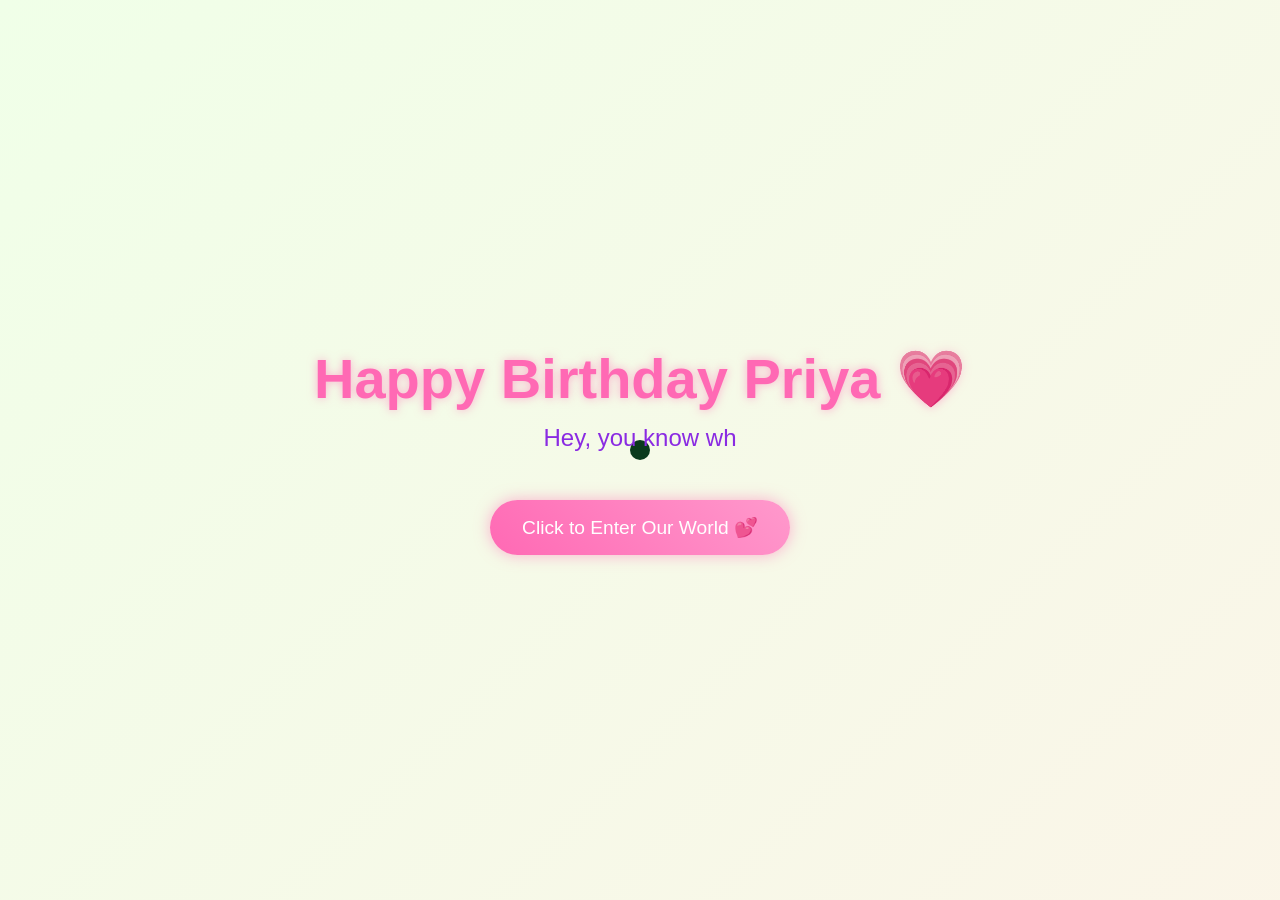
==== index.html @ c0c7713b "Initial birthday website" ====
﻿<!DOCTYPE html>
<html lang="en">
<head>
    <meta charset="UTF-8">
    <meta name="viewport" content="width=device-width, initial-scale=1.0">
    <title>Happy Birthday</title>
    <script src="https://cdnjs.cloudflare.com/ajax/libs/gsap/3.12.2/gsap.min.js"></script>
    <link rel="stylesheet" href="style.css">
</head>
<body>
    <div class="cursor"></div>
    <div class="container">
        <h1>Happy Birthday Priya 💗</h1>
        <div class="greeting"></div>
        <button class="cta-button">Click to Enter Our World 💕</button>
    </div>

    <script src="script.js"></script>
</body>
</html>
---- style.css ----
﻿* {
    margin: 0;
    padding: 0;
    box-sizing: border-box;
    cursor: none;
}

body {
    min-height: 100vh;
    display: flex;
    flex-direction: column;
    align-items: center;
    justify-content: center;
    background: linear-gradient(-45deg, #fee9f7, #e8f5fe, #fef2e8, #f0ffe8);
    background-size: 400% 400%;
    animation: gradientBG 15s ease infinite;
    font-family: 'Arial Rounded MT Bold', Arial, sans-serif;
    overflow: hidden;
    position: relative;
}

.cursor {
    width: 20px;
    height: 20px;
    background: pink;
    border-radius: 50%;
    position: fixed;
    pointer-events: none;
    mix-blend-mode: difference;
    transition: transform 0.2s;
}

.container {
    text-align: center;
    z-index: 1;
    padding: 1.5rem;
}

h1 {
    font-size: 3.5rem;
    color: #ff69b4;
    text-shadow: 0 0 10px rgba(255, 105, 180, 0.5);
    margin-bottom: 2rem;
    opacity: 0;
}

.greeting {
    font-size: 1.5rem;
    color: #8a2be2;
    margin-bottom: 3rem;
    min-height: 2em;
}

.cta-button {
    padding: 1rem 2rem;
    font-size: 1.2rem;
    background: linear-gradient(45deg, #ff69b4, #ff99cc);
    border: none;
    border-radius: 50px;
    color: white;
    cursor: pointer;
    box-shadow: 0 0 15px rgba(255, 105, 180, 0.5);
    transition: transform 0.3s, box-shadow 0.3s;
    opacity: 0;
}

.cta-button:hover {
    transform: scale(1.1);
    box-shadow: 0 0 25px rgba(255, 105, 180, 0.7);
}

.floating {
    position: absolute;
    pointer-events: none;
    opacity: 0;
}

@keyframes gradientBG {
    0% { background-position: 0% 50%; }
    50% { background-position: 100% 50%; }
    100% { background-position: 0% 50%; }
}

@media (max-width: 768px) {
    h1 { font-size: 2rem; }
    .greeting { font-size: 1.2rem; }
    .cta-button { font-size: 1rem; }
}

@media (hover: none), (pointer: coarse) {
    * { cursor: auto; }
    .cursor { display: none; }
}

@media (prefers-reduced-motion: reduce) {
    *, *::before, *::after {
        animation-duration: 0.01ms !important;
        animation-iteration-count: 1 !important;
        transition-duration: 0.01ms !important;
    }
}
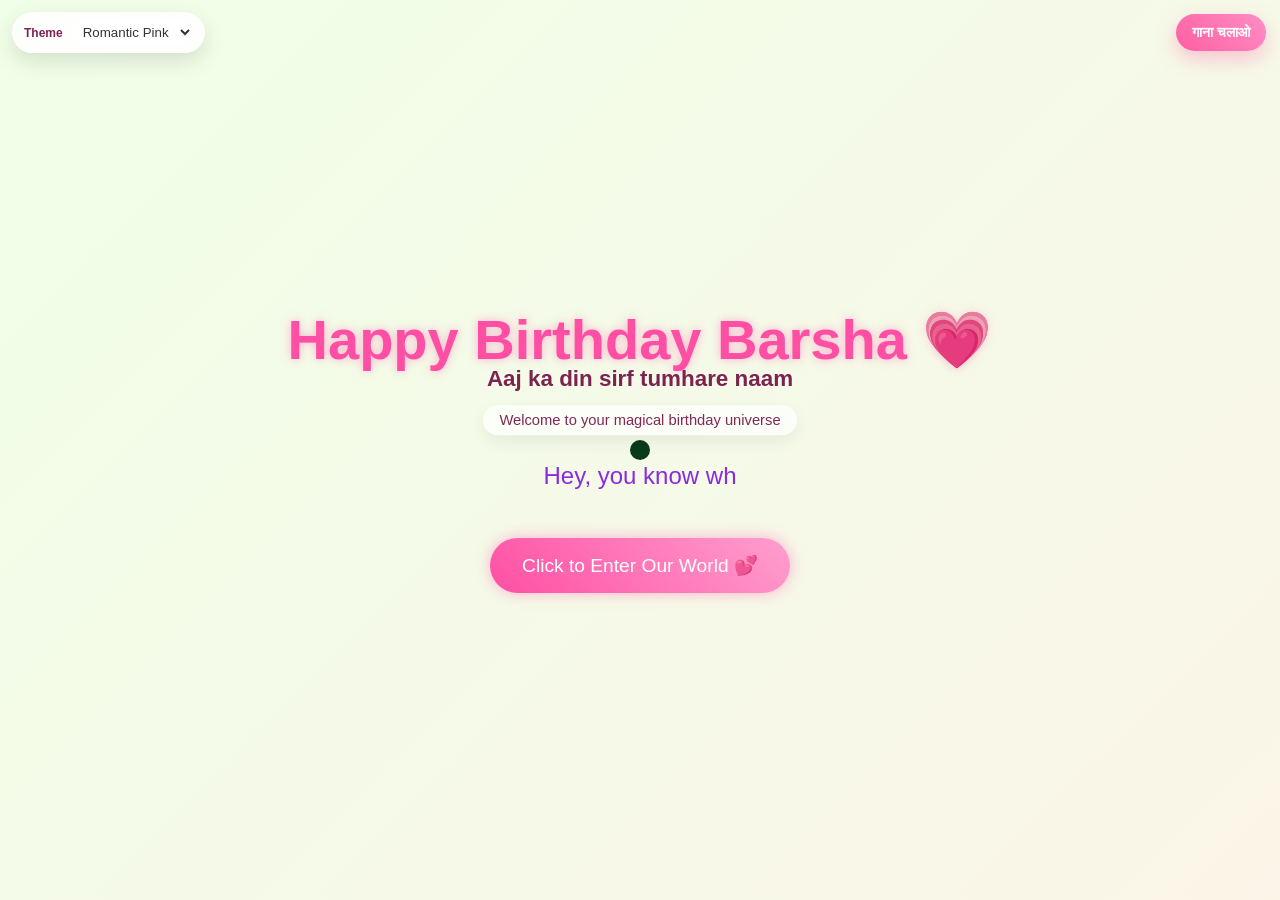
==== commit bedcaa5c: "Enhance birthday app with music, themes, slideshow, surprise page, and emoji fixes" ====
--- a/index.html
+++ b/index.html
@@ -10,11 +10,15 @@
 <body>
     <div class="cursor"></div>
     <div class="container">
-        <h1>Happy Birthday Priya 💗</h1>
+        <h1>Happy Birthday Barsha 💗</h1>
+        <p class="hero-subtitle">Aaj ka din sirf tumhare naam</p>
+        <p class="hero-intro">Welcome to your magical birthday universe</p>
         <div class="greeting"></div>
         <button class="cta-button">Click to Enter Our World 💕</button>
     </div>
 
+    <script src="enhancements.js"></script>
+    <script src="birthdaySong.js"></script>
     <script src="script.js"></script>
 </body>
 </html>
--- a/style.css
+++ b/style.css
@@ -1,4 +1,14 @@
-﻿* {
+﻿:root {
+    --bg-1: #fee9f7;
+    --bg-2: #e8f5fe;
+    --bg-3: #fef2e8;
+    --bg-4: #f0ffe8;
+    --accent: #ff69b4;
+    --accent-soft: #ff99cc;
+    --text-strong: #7c2450;
+}
+
+* {
     margin: 0;
     padding: 0;
     box-sizing: border-box;
@@ -11,10 +21,10 @@
     flex-direction: column;
     align-items: center;
     justify-content: center;
-    background: linear-gradient(-45deg, #fee9f7, #e8f5fe, #fef2e8, #f0ffe8);
+    background: linear-gradient(-45deg, var(--bg-1), var(--bg-2), var(--bg-3), var(--bg-4));
     background-size: 400% 400%;
     animation: gradientBG 15s ease infinite;
-    font-family: 'Arial Rounded MT Bold', Arial, sans-serif;
+    font-family: 'Arial Rounded MT Bold', Arial, 'Segoe UI Emoji', 'Noto Color Emoji', sans-serif;
     overflow: hidden;
     position: relative;
 }
@@ -38,9 +48,30 @@
 
 h1 {
     font-size: 3.5rem;
-    color: #ff69b4;
+    color: var(--accent);
     text-shadow: 0 0 10px rgba(255, 105, 180, 0.5);
     margin-bottom: 2rem;
+    opacity: 0;
+}
+
+.hero-subtitle {
+    font-size: 1.4rem;
+    color: var(--text-strong);
+    font-weight: 700;
+    margin-top: -0.7rem;
+    margin-bottom: 0.8rem;
+    opacity: 0;
+}
+
+.hero-intro {
+    display: inline-block;
+    background: rgba(255, 255, 255, 0.72);
+    color: var(--text-strong);
+    padding: 0.45rem 1rem;
+    border-radius: 999px;
+    font-size: 0.92rem;
+    margin-bottom: 1.2rem;
+    box-shadow: 0 6px 20px rgba(0, 0, 0, 0.08);
     opacity: 0;
 }
 
@@ -54,7 +85,7 @@
 .cta-button {
     padding: 1rem 2rem;
     font-size: 1.2rem;
-    background: linear-gradient(45deg, #ff69b4, #ff99cc);
+    background: linear-gradient(45deg, var(--accent), var(--accent-soft));
     border: none;
     border-radius: 50px;
     color: white;
@@ -83,8 +114,10 @@
 
 @media (max-width: 768px) {
     h1 { font-size: 2rem; }
+    .hero-subtitle { font-size: 1.05rem; }
+    .hero-intro { font-size: 0.82rem; padding: 0.42rem 0.8rem; }
     .greeting { font-size: 1.2rem; }
-    .cta-button { font-size: 1rem; }
+    .cta-button { font-size: 1rem; width: min(92vw, 320px); }
 }
 
 @media (hover: none), (pointer: coarse) {
@@ -99,3 +132,5 @@
         transition-duration: 0.01ms !important;
     }
 }
+
+
